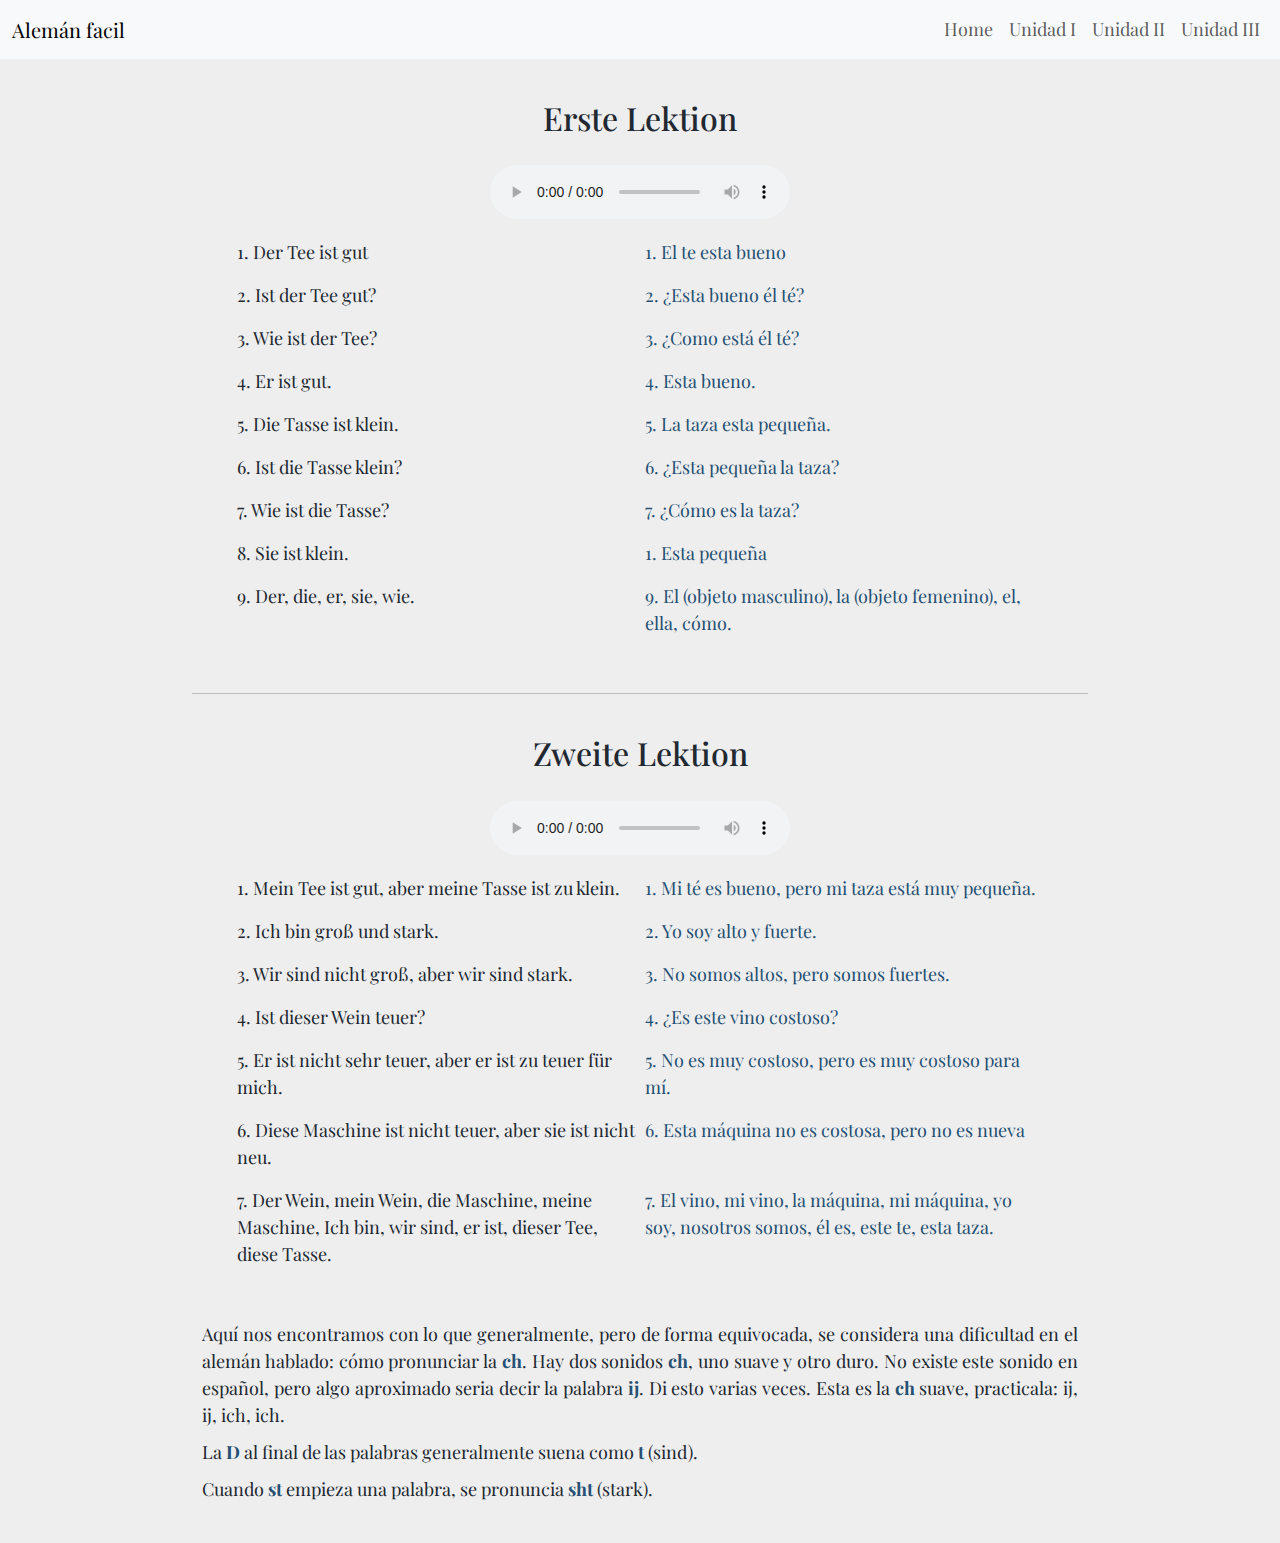
==== public/Unidad I.html @ a4b1ecca "Add files via upload" ====
<html lang="en">
<head>
    <meta charset="UTF-8">
    <meta name="viewport" content="width=device-width, initial-scale=1.0">
   
    <link rel="preconnect" href="https://fonts.googleapis.com">
<link rel="preconnect" href="https://fonts.gstatic.com" crossorigin>
<link href="https://fonts.googleapis.com/css2?family=Playfair+Display:ital,wght@0,400..900;1,400..900&display=swap" rel="stylesheet">
<link rel="preconnect" href="https://fonts.googleapis.com">
<link rel="preconnect" href="https://fonts.gstatic.com" crossorigin>
<link href="https://fonts.googleapis.com/css2?family=Imbue:opsz,wght@10..100,100..900&family=Playfair+Display:ital,wght@0,400..900;1,400..900&display=swap" rel="stylesheet">
<link href="https://cdn.jsdelivr.net/npm/bootstrap@5.3.3/dist/css/bootstrap.min.css" rel="stylesheet" integrity="sha384-QWTKZyjpPEjISv5WaRU9OFeRpok6YctnYmDr5pNlyT2bRjXh0JMhjY6hW+ALEwIH" crossorigin="anonymous">
<script src="https://cdn.jsdelivr.net/npm/bootstrap@5.3.3/dist/js/bootstrap.bundle.min.js" integrity="sha384-YvpcrYf0tY3lHB60NNkmXc5s9fDVZLESaAA55NDzOxhy9GkcIdslK1eN7N6jIeHz" crossorigin="anonymous"></script>
<link rel="stylesheet" href="../assets/beta.css">
    <title>Unidad I</title>
</head>
<body>
    <nav class="navbar navbar-expand-md bg-body-tertiary">
        <div class="container-xxl">
          <a class="navbar-brand" href="../index.html">Alemán facil</a>
          <button class="navbar-toggler" type="button" data-bs-toggle="collapse" data-bs-target="#navbarNav" aria-controls="navbarNav" aria-expanded="false" aria-label="Toggle navigation">
            <span class="navbar-toggler-icon"></span>
          </button>
          <div class="collapse navbar-collapse justify-content-end" id="navbarNav">
            <ul class="navbar-nav">
              <li class="nav-item">
                <a class="nav-link" aria-current="page" href="../index.html">Home</a>
              </li>
              <li class="nav-item">
                <a class="nav-link" href="#">Unidad I</a>
              </li>
              <li class="nav-item">
                <a class="nav-link" href="#">Unidad II</a>
              </li>
              <li class="nav-item">
                <a class="nav-link" href="#">Unidad III</a>
              </li>
            </ul>
          </div>
        </div>
      </nav>
    <!-- Write your comments here -->
    <div class="contenedor">
      <!-- Contenedor de clases -->
      <div class="contenedor-interior">
        <div class="titulo"><h2>Erste Lektion</h2></div>
        <div class="audio-file">
          <audio controls>
           <source src="audios/001.mp3" type="audio/mpeg">
          Your browser does not support the audio element.
          </audio>  
        </div>
        <div class="clases">
            <div class="c1"><p>1. Der Tee ist gut</p></div> <div class="c2"><p class="traduccion">1. El te esta bueno</p></div>
        </div>
        <div class="clases">
          <div class="c1"><p>2. Ist der Tee gut? </p></div> <div class="c2"><p class="traduccion">2. ¿Esta bueno él té?</p></div>
        </div>
        <div class="clases">
          <div class="c1"><p>3. Wie ist der Tee?</p></div> <div class="c2"><p class="traduccion">3. ¿Como está él té?</p></div>
        </div>
        <div class="clases">
          <div class="c1"><p>4. Er ist gut.</p></div> <div class="c2"><p class="traduccion">4. Esta bueno.</p></div>
        </div>
        <div class="clases">
          <div class="c1"><p>5. Die Tasse ist klein.</p></div> <div class="c2"><p class="traduccion">5. La taza esta pequeña.</p></div>
        </div>
        <div class="clases">
          <div class="c1"><p>6. Ist die Tasse klein?</p></div> <div class="c2"><p class="traduccion">6. ¿Esta pequeña la taza?</p></div>
        </div>
        <div class="clases">
          <div class="c1"><p>7. Wie ist die Tasse?</p></div> <div class="c2"><p class="traduccion">7. ¿Cómo es la taza?</p></div>
        </div>
        <div class="clases">
          <div class="c1"><p>8. Sie ist klein. </p></div> <div class="c2"><p class="traduccion">1. Esta pequeña</p></div>
        </div>
        <div class="clases">
          <div class="c1"><p>9. Der, die, er, sie, wie.</p></div> <div class="c2"><p class="traduccion">9. El (objeto masculino), la (objeto femenino), el, ella, cómo. </p></div>
        </div>

      </div>
      <!-- Termina contenedor de clase -->
        <hr>
        <!-- Contenedor de clases -->
      <div class="contenedor-interior">
        <div class="titulo"><h2>Zweite Lektion</h2></div>
        <div class="audio-file">
          <audio controls>
           <source src="audios/002.mp3" type="audio/mpeg">
          Your browser does not support the audio element.
          </audio>  
        </div>
        <div class="clases">
            <div class="c1"><p>1. Mein Tee ist gut, aber meine Tasse ist zu klein.</p></div> <div class="c2"><p class="traduccion">1. Mi té es bueno, pero mi taza está muy pequeña. </p></div>
        </div>
        <div class="clases">
          <div class="c1"><p>2. Ich bin groß und stark. </p></div> <div class="c2"><p class="traduccion">2. Yo soy alto y fuerte.</p></div>
        </div>
        <div class="clases">
          <div class="c1"><p>3.  Wir sind nicht groß, aber wir sind stark. </p></div> <div class="c2"><p class="traduccion">3. No somos altos, pero somos fuertes.</p></div>
        </div>
        <div class="clases">
          <div class="c1"><p>4. Ist dieser Wein teuer?</p></div> <div class="c2"><p class="traduccion">4. ¿Es este vino costoso?</p></div>
        </div>
        <div class="clases">
          <div class="c1"><p>5. Er ist nicht sehr teuer, aber er ist zu teuer für mich. </p></div> <div class="c2"><p class="traduccion">5. No es muy costoso, pero es muy costoso para mí.</p></div>
        </div>
        <div class="clases">
          <div class="c1"><p>6. Diese Maschine ist nicht teuer, aber sie ist nicht neu. </p></div> <div class="c2"><p class="traduccion">6. Esta máquina no es costosa, pero no es nueva </p></div>
        </div>
        <div class="clases">
          <div class="c1"><p>7.  Der Wein, mein Wein, die Maschine, meine Maschine, Ich bin, wir sind, er ist, dieser Tee, diese Tasse. </p></div> <div class="c2"><p class="traduccion">7. El vino, mi vino, la máquina, mi máquina, yo soy, nosotros somos, él es, este te, esta taza.</p></div>
        </div>
        
        <br>
          <p class="nota"> Aquí nos encontramos con lo que generalmente, pero de forma equivocada, se considera una dificultad en el alemán hablado: cómo pronunciar la <span class="resaltado">ch</span>. Hay dos sonidos <span class="resaltado">ch</span>, uno suave y otro duro. No existe este sonido en español, pero algo aproximado seria decir la palabra <span class="resaltado">ij</span>. Di esto varias veces. Esta es la <span class="resaltado">ch</span> suave, practicala: ij, ij, ich, ich. </p>
          <p class="nota">La <span class="resaltado">D</span> al final de las palabras generalmente suena como <span class="resaltado">t</span> (sind). </p>
          <p class="nota">Cuando <span class="resaltado">st</span> empieza una palabra, se pronuncia <span class="resaltado">sht</span> (stark). </p>
      </div>
      <!-- Termina contenedor de clase -->

    </div>
</body>
</html>
---- assets/beta.css ----
body {
    margin: 0;
    font-family: "Playfair Display", serif;
    color: #222831;
    font-size: 18px;
    background-color: #EEEEEE;
}
.traduccion {
    color: #265073 ;
}
.titulo {
    text-align: center;
    border: 0px solid green;
    margin-top: 20px;
}

.resaltado {
    color: #265073;
    font-weight: bold;
}
.nota {
    margin: 10px;
    text-align: justify;
}
.audio-file {
    text-align: center;
    border: 0px solid green;
    width: 90%;
    margin: auto;
    padding: 20px;
}
.contenedor {
    
    margin: auto;
    width: 70%;
    border: 0px solid green;
}
.contenedor-interior {
    border: 0px solid rgb(226, 226, 226);
    margin-top: 40px;
    margin-bottom: 40px;
}
.clases {
    display: flex;
    justify-content: space-between;
    border: 0px solid green;
    width: 90%;
    margin: auto;
    gap: 10px;
         
}
.c2 {
    display: flex;
    justify-content:left;
    width: 50%;
    border: 0px solid rgb(128, 26, 0);
    

}
.c1 {
    
    border: 0px solid rgb(0, 60, 128);
    width: 50%;


    
}

hr {
    
}


@media (max-width: 600px) {

    .contenedor {
        
        width: 90%;
        border: 0px solid green;
    }
    .clases {
        display: flex;
        flex-direction: column;
        justify-content: space-around;
        width: 100%;
    }

    .c1 {
    
        border: 0px solid rgb(0, 60, 128);
        width: 100%;
    }
    .c2 {
    
        border: 0px solid rgb(0, 60, 128);
        width: 100%;
    }
}
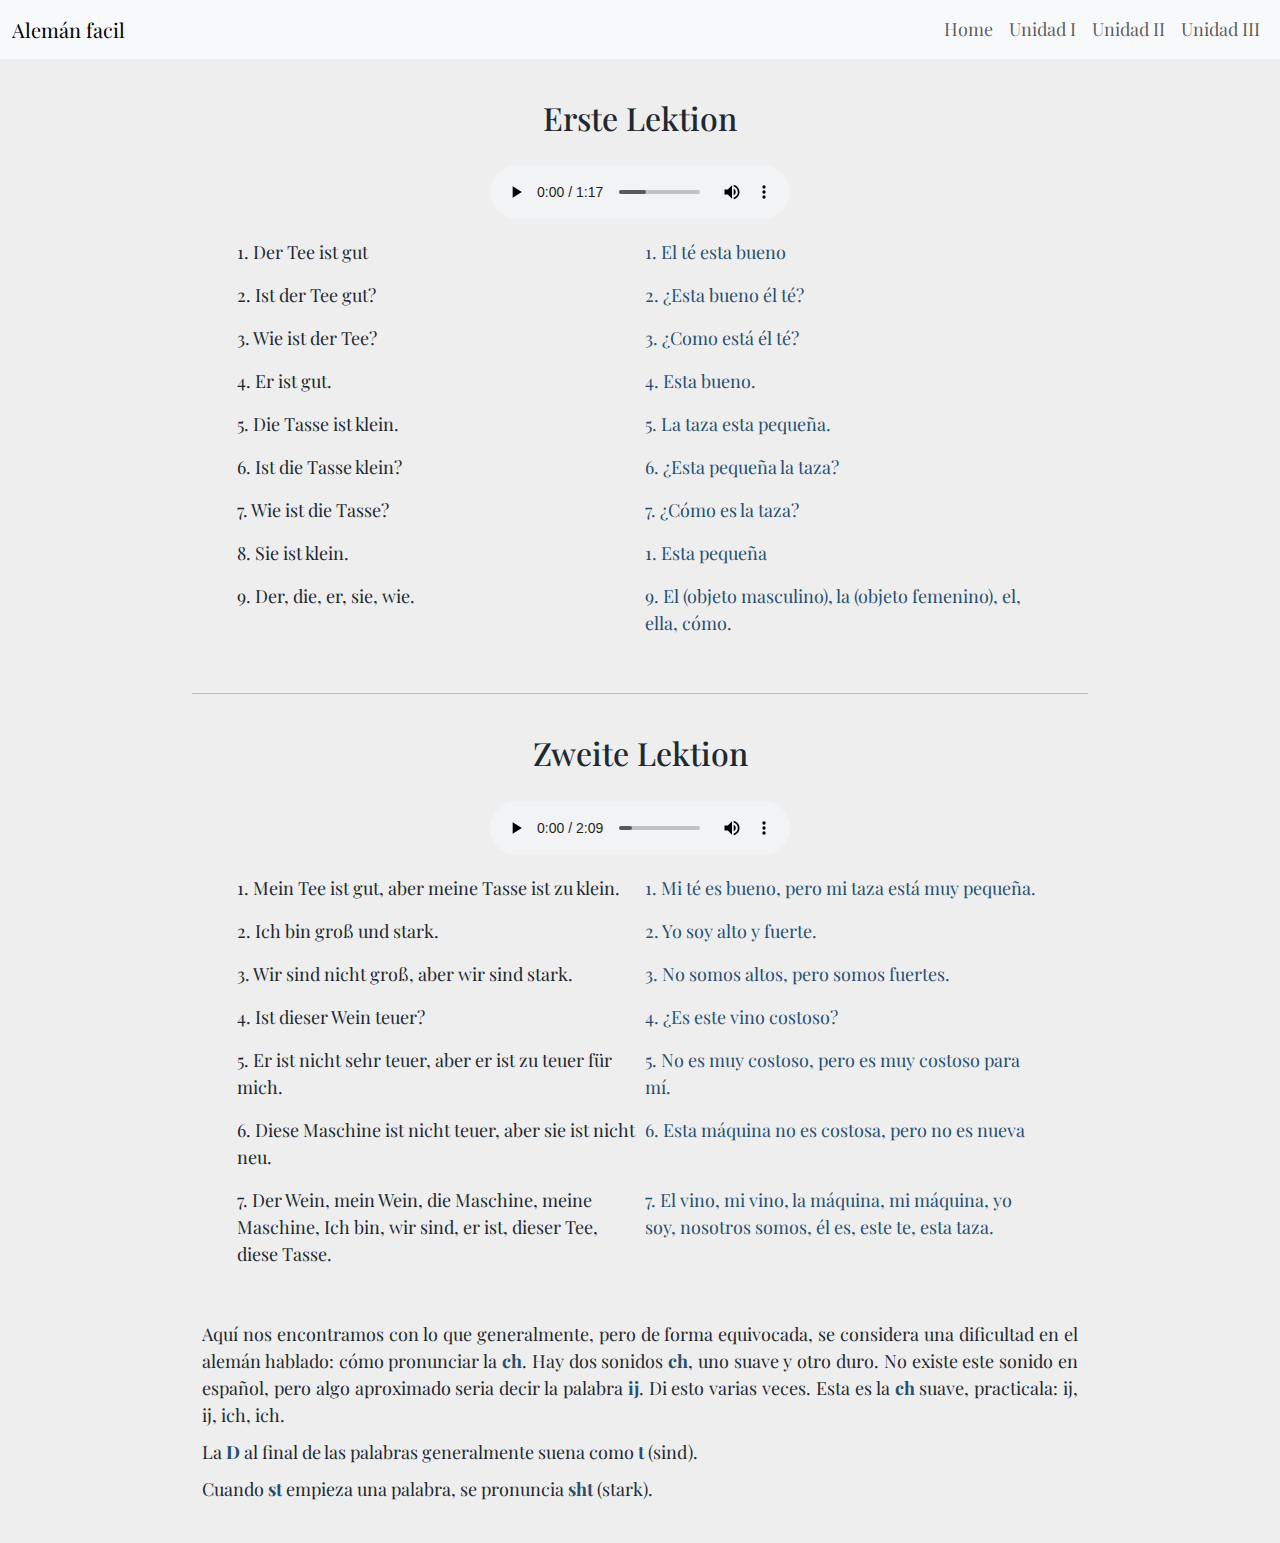
==== commit 74f35bfd: "Update Unidad I.html" ====
--- a/public/Unidad I.html
+++ b/public/Unidad I.html
@@ -46,12 +46,12 @@
         <div class="titulo"><h2>Erste Lektion</h2></div>
         <div class="audio-file">
           <audio controls>
-           <source src="audios/001.mp3" type="audio/mpeg">
+           <source src="../audios/001.mp3" type="audio/mpeg">
           Your browser does not support the audio element.
           </audio>  
         </div>
         <div class="clases">
-            <div class="c1"><p>1. Der Tee ist gut</p></div> <div class="c2"><p class="traduccion">1. El te esta bueno</p></div>
+            <div class="c1"><p>1. Der Tee ist gut</p></div> <div class="c2"><p class="traduccion">1. El té esta bueno</p></div>
         </div>
         <div class="clases">
           <div class="c1"><p>2. Ist der Tee gut? </p></div> <div class="c2"><p class="traduccion">2. ¿Esta bueno él té?</p></div>
@@ -86,7 +86,7 @@
         <div class="titulo"><h2>Zweite Lektion</h2></div>
         <div class="audio-file">
           <audio controls>
-           <source src="audios/002.mp3" type="audio/mpeg">
+           <source src="../audios/002.mp3" type="audio/mpeg">
           Your browser does not support the audio element.
           </audio>  
         </div>
@@ -121,4 +121,4 @@
 
     </div>
 </body>
-</html>+</html>
